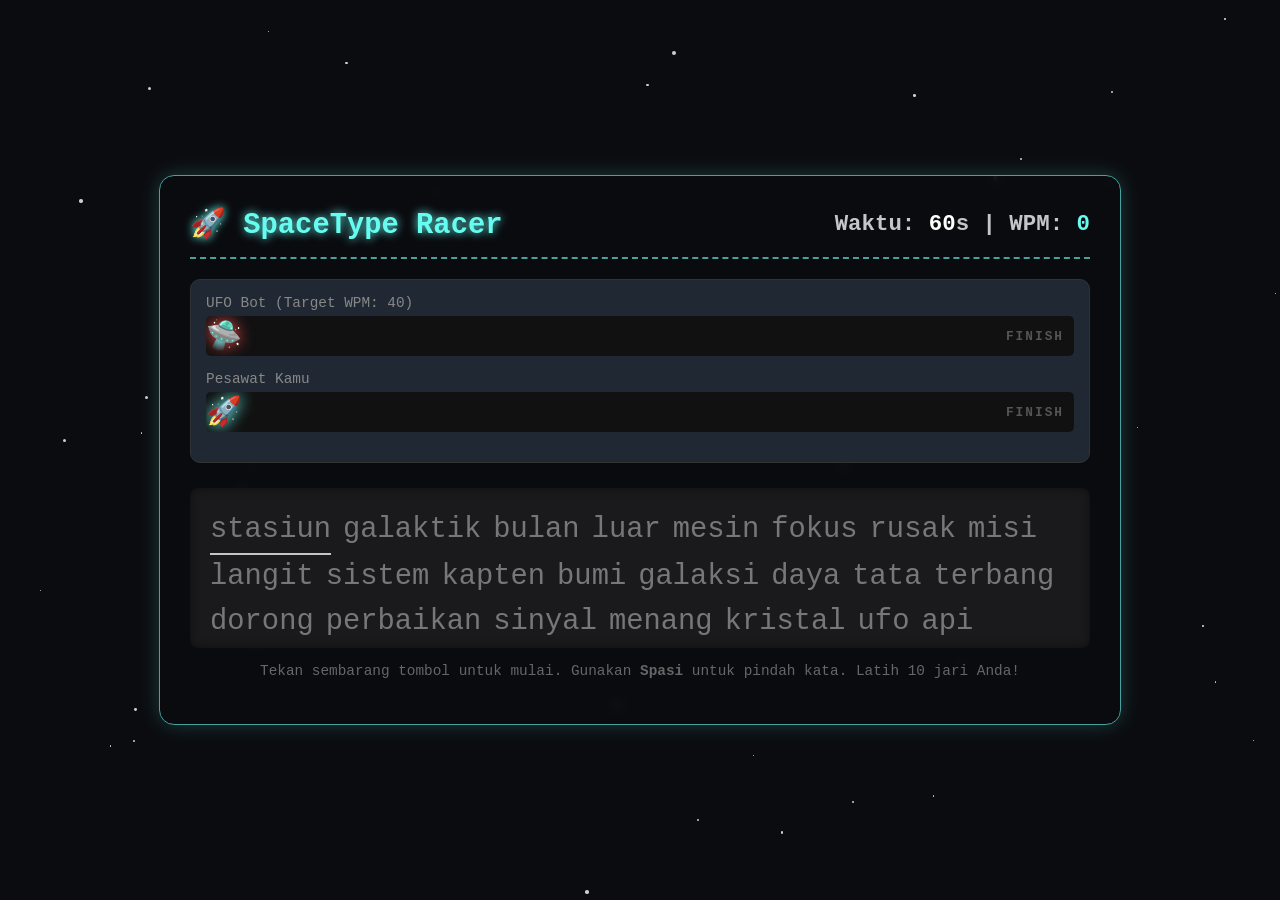
==== ngetik.html @ 65df05fd "Add files via upload" ====
<!DOCTYPE html>
<html lang="id">
<head>
    <meta charset="UTF-8">
    <meta name="viewport" content="width=device-width, initial-scale=1.0">
    <title>Balapan Ketik Angkasa - Belajar 10 Jari</title>
    <style>
        :root {
            --bg-color: #0b0c10;
            --text-main: #c5c6c7;
            --accent-cyan: #66fcf1;
            --accent-dark: #45a29e;
            --text-error: #ff4c4c;
            --track-bg: #1f2833;
        }

        body {
            margin: 0;
            padding: 0;
            background-color: var(--bg-color);
            color: var(--text-main);
            font-family: 'Consolas', 'Courier New', monospace;
            overflow: hidden;
            display: flex;
            justify-content: center;
            align-items: center;
            height: 100vh;
            /* Mencegah teks/elemen apa pun di layar (termasuk pesawat) bisa diblok/diseleksi/diklik secara tidak sengaja */
            user-select: none; 
            -webkit-user-select: none;
            -moz-user-select: none;
            -ms-user-select: none;
        }

        /* Starfield Background */
        .star {
            position: absolute;
            background-color: white;
            border-radius: 50%;
            z-index: 0;
            opacity: 0.8;
            animation: moveStar linear infinite;
        }

        @keyframes moveStar {
            from { transform: translateY(-100vh); }
            to { transform: translateY(100vh); }
        }

        #game-container {
            width: 90%;
            max-width: 900px;
            z-index: 10;
            background: rgba(11, 12, 16, 0.85);
            padding: 30px;
            border-radius: 15px;
            box-shadow: 0 0 20px rgba(102, 252, 241, 0.2);
            border: 1px solid var(--accent-dark);
            backdrop-filter: blur(5px);
        }

        header {
            display: flex;
            justify-content: space-between;
            align-items: center;
            margin-bottom: 20px;
            border-bottom: 2px dashed var(--accent-dark);
            padding-bottom: 15px;
            pointer-events: none; /* Tidak bisa diklik */
        }

        header h1 {
            margin: 0;
            font-size: 1.8rem;
            color: var(--accent-cyan);
            text-shadow: 0 0 10px var(--accent-cyan);
        }

        .stats {
            font-size: 1.4rem;
            font-weight: bold;
        }

        /* Racing Track */
        .track-board {
            background: var(--track-bg);
            border-radius: 10px;
            padding: 15px;
            margin-bottom: 25px;
            border: 1px solid #333;
            pointer-events: none; /* Membuat seluruh kolom pesawat sama sekali tidak bisa diklik/diketik/diinteraksi */
        }

        .lane-label {
            font-size: 0.9rem;
            color: #888;
            margin-bottom: 5px;
        }

        .lane {
            height: 40px;
            background: #111;
            border-radius: 5px;
            margin-bottom: 15px;
            position: relative;
            display: flex;
            align-items: center;
            overflow: hidden;
        }

        .lane::after {
            content: "FINISH";
            position: absolute;
            right: 10px;
            color: #555;
            font-weight: bold;
            font-size: 0.8rem;
            letter-spacing: 2px;
        }

        .ship {
            font-size: 1.8rem;
            position: absolute;
            left: 0%;
            transition: left 0.3s ease-out;
            z-index: 2;
        }

        #player-ship {
            filter: drop-shadow(0 0 8px var(--accent-cyan));
        }

        #bot-ship {
            filter: drop-shadow(0 0 8px var(--text-error));
        }

        /* Typing Area */
        .typing-box {
            background: #1a1a1d;
            border-radius: 8px;
            padding: 20px;
            font-size: 1.8rem;
            line-height: 2.8rem;
            height: 120px;
            overflow: hidden;
            position: relative;
            box-shadow: inset 0 0 10px rgba(0,0,0,0.5);
            cursor: text;
        }

        #words {
            display: flex;
            flex-wrap: wrap;
            align-content: flex-start;
            position: relative;
        }

        .word {
            margin-right: 12px;
            display: inline-block;
            position: relative;
        }

        .char {
            color: #777;
            transition: color 0.1s;
        }

        .char.correct {
            color: var(--accent-cyan);
            text-shadow: 0 0 5px var(--accent-cyan);
        }

        .char.incorrect {
            color: var(--text-error);
            text-shadow: 0 0 5px var(--text-error);
            background: rgba(255, 76, 76, 0.2);
            border-radius: 2px;
        }

        .word.active {
            border-bottom: 2px solid var(--text-main);
        }

        #hidden-input {
            position: absolute;
            opacity: 0;
            top: -1000px;
        }

        /* Modal / Score Screen */
        #result-modal {
            position: fixed;
            top: 0; left: 0; width: 100vw; height: 100vh;
            background: rgba(0, 0, 0, 0.85);
            display: flex;
            justify-content: center;
            align-items: center;
            z-index: 999;
            backdrop-filter: blur(8px);
            pointer-events: auto;
        }

        #result-modal.hidden {
            display: none;
        }

        .modal-content {
            background: var(--track-bg);
            padding: 40px;
            border-radius: 15px;
            text-align: center;
            border: 2px solid var(--accent-cyan);
            box-shadow: 0 0 30px rgba(102, 252, 241, 0.3);
            width: 400px;
        }

        .modal-content h2 {
            color: var(--accent-cyan);
            margin-top: 0;
        }

        .score-grid {
            display: flex;
            justify-content: space-around;
            margin: 30px 0;
        }

        .score-item {
            background: #111;
            padding: 20px;
            border-radius: 10px;
            min-width: 100px;
            border: 1px solid #333;
        }

        .score-value {
            font-size: 3rem;
            color: var(--accent-cyan);
            font-weight: bold;
        }

        .score-label {
            color: #888;
            font-size: 0.9rem;
            margin-top: 5px;
            text-transform: uppercase;
        }

        .btn-restart {
            background: transparent;
            color: var(--accent-cyan);
            border: 2px solid var(--accent-cyan);
            padding: 12px 25px;
            font-size: 1.2rem;
            font-family: inherit;
            border-radius: 5px;
            cursor: pointer;
            transition: all 0.2s;
            font-weight: bold;
            pointer-events: auto; /* Tombol ini tetap bisa diklik */
        }

        .btn-restart:hover {
            background: var(--accent-cyan);
            color: var(--bg-color);
            box-shadow: 0 0 15px var(--accent-cyan);
        }

        .instructions {
            text-align: center;
            color: #666;
            font-size: 0.9rem;
            margin-top: 15px;
            pointer-events: none;
        }
    </style>
</head>
<body>

    <div id="starfield"></div>

    <div id="game-container">
        <header>
            <h1>🚀 SpaceType Racer</h1>
            <div class="stats">
                Waktu: <span id="time" style="color:#fff;">60</span>s | WPM: <span id="wpm-live" style="color:var(--accent-cyan);">0</span>
            </div>
        </header>

        <div class="track-board">
            <div class="lane-label">UFO Bot (Target WPM: 40)</div>
            <div class="lane">
                <div id="bot-ship" class="ship">🛸</div>
            </div>
            <div class="lane-label">Pesawat Kamu</div>
            <div class="lane">
                <div id="player-ship" class="ship">🚀</div>
            </div>
        </div>

        <div class="typing-box" id="typing-box">
            <div id="words"></div>
        </div>
        
        <p class="instructions">
            Tekan sembarang tombol untuk mulai. Gunakan <b>Spasi</b> untuk pindah kata. Latih 10 jari Anda!
        </p>

        <input type="text" id="hidden-input" autocomplete="off" autocorrect="off" autocapitalize="off" spellcheck="false">
    </div>

    <!-- Result Screen -->
    <div id="result-modal" class="hidden">
        <div class="modal-content">
            <h2>🏁 Misi Selesai! 🏁</h2>
            <div class="score-grid">
                <div class="score-item">
                    <div class="score-value" id="final-wpm">0</div>
                    <div class="score-label">WPM</div>
                </div>
                <div class="score-item">
                    <div class="score-value" id="final-accuracy">0%</div>
                    <div class="score-label">Akurasi</div>
                </div>
            </div>
            <p style="color:#aaa; font-size:1rem; margin-bottom: 25px;">
                Total Karakter Benar: <span id="correct-chars-count" style="color:#fff;">0</span>
            </p>
            <button class="btn-restart" onclick="initGame()">🚀 Main Lagi</button>
        </div>
    </div>

    <script>
        function createStars() {
            const container = document.getElementById('starfield');
            for(let i = 0; i < 50; i++) {
                let star = document.createElement('div');
                star.className = 'star';
                let size = Math.random() * 3 + 1;
                star.style.width = size + 'px';
                star.style.height = size + 'px';
                star.style.left = Math.random() * 100 + 'vw';
                star.style.top = Math.random() * 100 + 'vh';
                star.style.animationDuration = (Math.random() * 3 + 2) + 's';
                star.style.animationDelay = (Math.random() * 2) + 's';
                container.appendChild(star);
            }
        }
        createStars();

        const kataIndo = [
            "saya", "kamu", "kita", "mereka", "pesawat", "luar", "angkasa", "bintang", "galaksi", 
            "roket", "cepat", "kilat", "meteor", "planet", "bulan", "matahari", "bumi", "orbit", 
            "komet", "astronot", "kosmos", "terbang", "balapan", "menang", "kalah", "juara", "waktu", 
            "mengetik", "jari", "belajar", "fokus", "tepat", "akurat", "langit", "hitam", "gelap", 
            "cahaya", "batu", "debu", "udara", "api", "mesin", "kecepatan", "super", "galaktik", 
            "nebula", "alien", "ufo", "laser", "radar", "sistem", "tata", "surya", "bima", "sakti", 
            "gravitasi", "vakum", "dimensi", "ruang", "kapsul", "stasiun", "satelit", "komunikasi", 
            "sinyal", "kontrol", "misi", "kapten", "pilot", "baju", "helm", "oksigen", "bahan", 
            "bakar", "kristal", "energi", "daya", "dorong", "lompat", "hiper", "navigasi", "koordinat", 
            "tujuan", "selamat", "bahaya", "sistem", "rusak", "perbaikan", "berhasil", "menuju"
        ];
        
        let timer = 60;
        let interval = null;
        let isPlaying = false;
        let charIndex = 0; 
        let wordIndex = 0;
        let correctChars = 0;
        let totalKeystrokes = 0;
        
        const wordsDiv = document.getElementById('words');
        const input = document.getElementById('hidden-input');
        const timeDisplay = document.getElementById('time');
        const wpmDisplay = document.getElementById('wpm-live');
        const playerShip = document.getElementById('player-ship');
        const botShip = document.getElementById('bot-ship');
        const modal = document.getElementById('result-modal');
        const typingBox = document.getElementById('typing-box');

        function initGame() {
            timer = 60;
            isPlaying = false;
            clearInterval(interval);
            correctChars = 0;
            totalKeystrokes = 0;
            wordIndex = 0;
            charIndex = 0;
            
            timeDisplay.innerText = timer;
            wpmDisplay.innerText = 0;
            playerShip.style.left = '0%';
            botShip.style.left = '0%';
            modal.classList.add('hidden');
            
            input.disabled = false;
            input.value = '';
            input.focus();
            
            generateWords();
        }

        function generateWords() {
            wordsDiv.innerHTML = '';
            let shuffled = [...kataIndo].sort(() => 0.5 - Math.random());
            let wordPool = [];
            while(wordPool.length < 150) {
                wordPool = wordPool.concat(shuffled.sort(() => 0.5 - Math.random()));
            }
            
            wordPool.slice(0, 150).forEach((word) => {
                let wordSpan = document.createElement('div');
                wordSpan.classList.add('word');
                word.split('').forEach(char => {
                    let charSpan = document.createElement('span');
                    charSpan.classList.add('char');
                    charSpan.innerText = char;
                    wordSpan.appendChild(charSpan);
                });
                wordsDiv.appendChild(wordSpan);
            });
            
            wordsDiv.childNodes[0].classList.add('active');
        }

        typingBox.addEventListener('click', () => input.focus());
        document.addEventListener('keydown', () => input.focus());

        input.addEventListener('input', (e) => {
            if(!isPlaying) {
                startTimer();
            }
            
            const currentWord = wordsDiv.childNodes[wordIndex];
            const chars = currentWord.childNodes;
            const typedVal = input.value;
            const typedChar = typedVal[typedVal.length - 1];
            
            if(typedVal.length < charIndex) {
                charIndex--;
                if(charIndex < 0) charIndex = 0;
                chars[charIndex].classList.remove('correct', 'incorrect');
                return;
            }

            if(typedChar === ' ') {
                if(charIndex > 0) {
                    currentWord.classList.remove('active');
                    
                    for(let i = charIndex; i < chars.length; i++) {
                        chars[i].classList.add('incorrect');
                    }
                    
                    wordIndex++;
                    charIndex = 0;
                    wordsDiv.childNodes[wordIndex].classList.add('active');
                    input.value = '';
                    
                    scrollWords();
                } else {
                    input.value = '';
                }
                return;
            }

            if(charIndex < chars.length) {
                totalKeystrokes++;
                const expectedChar = chars[charIndex].innerText;
                
                if(typedChar === expectedChar) {
                    chars[charIndex].classList.add('correct');
                    correctChars++;
                } else {
                    chars[charIndex].classList.add('incorrect');
                }
                
                charIndex++;
                updateStats();
            } else {
                input.value = input.value.slice(0, -1);
            }
        });

        function scrollWords() {
            const activeWord = wordsDiv.childNodes[wordIndex];
            const activeTop = activeWord.offsetTop;
            
            let wordsToHide = [];
            
            for (let i = 0; i < wordIndex; i++) {
                let word = wordsDiv.childNodes[i];
                if (word.offsetTop < activeTop && word.style.display !== 'none') {
                    wordsToHide.push(word);
                }
            }
            
            wordsToHide.forEach(word => {
                word.style.display = 'none';
            });
        }

        function startTimer() {
            isPlaying = true;
            interval = setInterval(() => {
                timer--;
                timeDisplay.innerText = timer;
                
                let timeElapsed = 60 - timer;
                let maxTrackWPM = 100;
                let botPercent = (timeElapsed / 60) * (40 / maxTrackWPM) * 100;
                botShip.style.left = Math.min(botPercent, 90) + '%';
                
                if(timer <= 0) {
                    endGame();
                }
            }, 1000);
        }

        function updateStats() {
            let timeElapsed = 60 - timer;
            let currentWPM = 0;
            if(timeElapsed > 0) {
                currentWPM = Math.round((correctChars / 5) / (timeElapsed / 60));
            }
            wpmDisplay.innerText = currentWPM;
            
            let maxTrackWPM = 100;
            let wpmEquiv = (correctChars / 5);
            let playerPercent = (wpmEquiv / maxTrackWPM) * 100;
            
            playerShip.style.left = Math.min(playerPercent, 90) + '%';
        }

        function endGame() {
            clearInterval(interval);
            isPlaying = false;
            input.disabled = true;
            
            let finalWpm = Math.round(correctChars / 5);
            let accuracy = totalKeystrokes > 0 ? Math.round((correctChars / totalKeystrokes) * 100) : 0;
            
            document.getElementById('final-wpm').innerText = finalWpm;
            document.getElementById('final-accuracy').innerText = accuracy + '%';
            document.getElementById('correct-chars-count').innerText = correctChars;
            
            modal.classList.remove('hidden');
        }

        window.onload = initGame;
    </script>
</body>
</html>
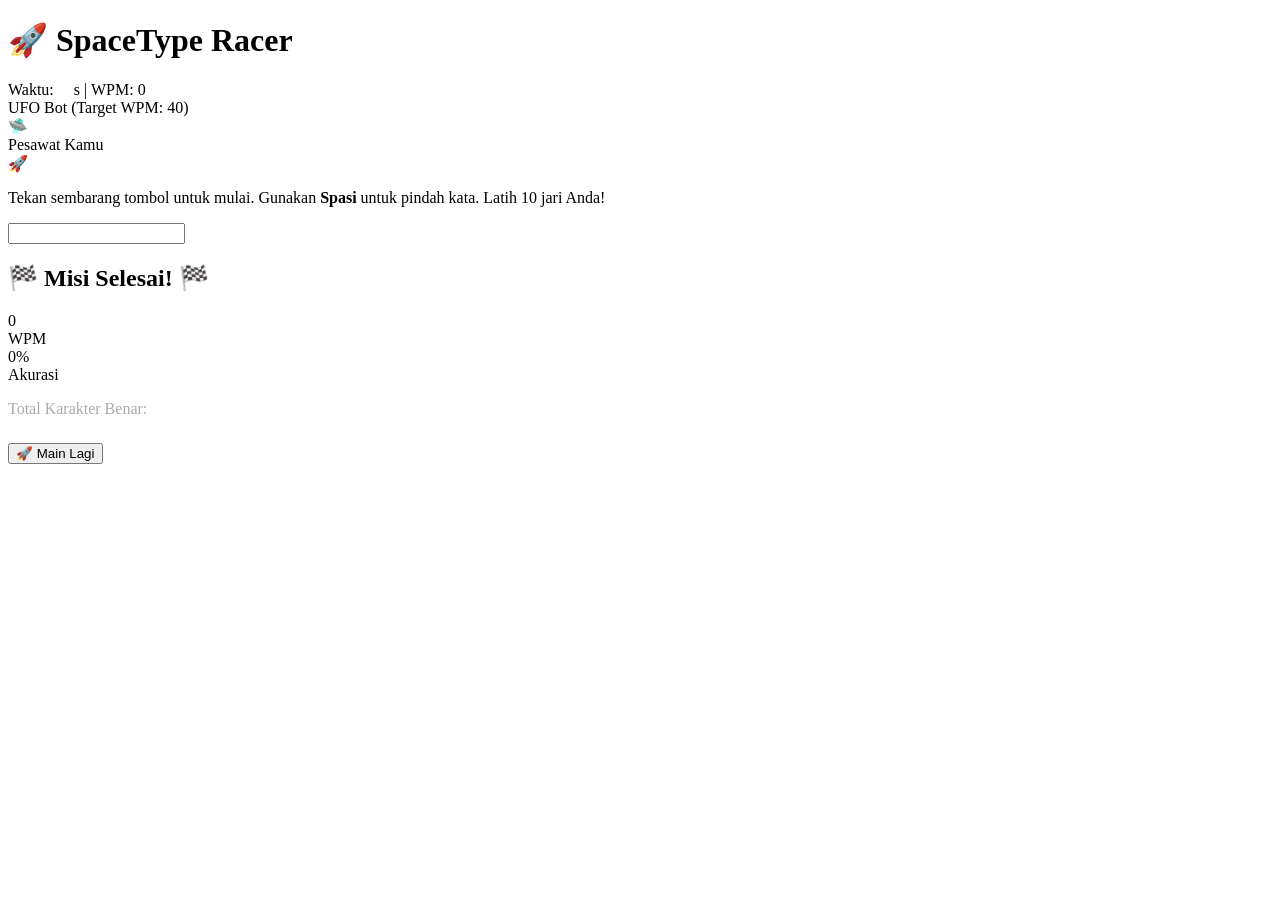
==== commit 9b53ec35: "Add files via upload" ====
--- a/ngetik.html
+++ b/ngetik.html
@@ -4,277 +4,7 @@
     <meta charset="UTF-8">
     <meta name="viewport" content="width=device-width, initial-scale=1.0">
     <title>Balapan Ketik Angkasa - Belajar 10 Jari</title>
-    <style>
-        :root {
-            --bg-color: #0b0c10;
-            --text-main: #c5c6c7;
-            --accent-cyan: #66fcf1;
-            --accent-dark: #45a29e;
-            --text-error: #ff4c4c;
-            --track-bg: #1f2833;
-        }
-
-        body {
-            margin: 0;
-            padding: 0;
-            background-color: var(--bg-color);
-            color: var(--text-main);
-            font-family: 'Consolas', 'Courier New', monospace;
-            overflow: hidden;
-            display: flex;
-            justify-content: center;
-            align-items: center;
-            height: 100vh;
-            /* Mencegah teks/elemen apa pun di layar (termasuk pesawat) bisa diblok/diseleksi/diklik secara tidak sengaja */
-            user-select: none; 
-            -webkit-user-select: none;
-            -moz-user-select: none;
-            -ms-user-select: none;
-        }
-
-        /* Starfield Background */
-        .star {
-            position: absolute;
-            background-color: white;
-            border-radius: 50%;
-            z-index: 0;
-            opacity: 0.8;
-            animation: moveStar linear infinite;
-        }
-
-        @keyframes moveStar {
-            from { transform: translateY(-100vh); }
-            to { transform: translateY(100vh); }
-        }
-
-        #game-container {
-            width: 90%;
-            max-width: 900px;
-            z-index: 10;
-            background: rgba(11, 12, 16, 0.85);
-            padding: 30px;
-            border-radius: 15px;
-            box-shadow: 0 0 20px rgba(102, 252, 241, 0.2);
-            border: 1px solid var(--accent-dark);
-            backdrop-filter: blur(5px);
-        }
-
-        header {
-            display: flex;
-            justify-content: space-between;
-            align-items: center;
-            margin-bottom: 20px;
-            border-bottom: 2px dashed var(--accent-dark);
-            padding-bottom: 15px;
-            pointer-events: none; /* Tidak bisa diklik */
-        }
-
-        header h1 {
-            margin: 0;
-            font-size: 1.8rem;
-            color: var(--accent-cyan);
-            text-shadow: 0 0 10px var(--accent-cyan);
-        }
-
-        .stats {
-            font-size: 1.4rem;
-            font-weight: bold;
-        }
-
-        /* Racing Track */
-        .track-board {
-            background: var(--track-bg);
-            border-radius: 10px;
-            padding: 15px;
-            margin-bottom: 25px;
-            border: 1px solid #333;
-            pointer-events: none; /* Membuat seluruh kolom pesawat sama sekali tidak bisa diklik/diketik/diinteraksi */
-        }
-
-        .lane-label {
-            font-size: 0.9rem;
-            color: #888;
-            margin-bottom: 5px;
-        }
-
-        .lane {
-            height: 40px;
-            background: #111;
-            border-radius: 5px;
-            margin-bottom: 15px;
-            position: relative;
-            display: flex;
-            align-items: center;
-            overflow: hidden;
-        }
-
-        .lane::after {
-            content: "FINISH";
-            position: absolute;
-            right: 10px;
-            color: #555;
-            font-weight: bold;
-            font-size: 0.8rem;
-            letter-spacing: 2px;
-        }
-
-        .ship {
-            font-size: 1.8rem;
-            position: absolute;
-            left: 0%;
-            transition: left 0.3s ease-out;
-            z-index: 2;
-        }
-
-        #player-ship {
-            filter: drop-shadow(0 0 8px var(--accent-cyan));
-        }
-
-        #bot-ship {
-            filter: drop-shadow(0 0 8px var(--text-error));
-        }
-
-        /* Typing Area */
-        .typing-box {
-            background: #1a1a1d;
-            border-radius: 8px;
-            padding: 20px;
-            font-size: 1.8rem;
-            line-height: 2.8rem;
-            height: 120px;
-            overflow: hidden;
-            position: relative;
-            box-shadow: inset 0 0 10px rgba(0,0,0,0.5);
-            cursor: text;
-        }
-
-        #words {
-            display: flex;
-            flex-wrap: wrap;
-            align-content: flex-start;
-            position: relative;
-        }
-
-        .word {
-            margin-right: 12px;
-            display: inline-block;
-            position: relative;
-        }
-
-        .char {
-            color: #777;
-            transition: color 0.1s;
-        }
-
-        .char.correct {
-            color: var(--accent-cyan);
-            text-shadow: 0 0 5px var(--accent-cyan);
-        }
-
-        .char.incorrect {
-            color: var(--text-error);
-            text-shadow: 0 0 5px var(--text-error);
-            background: rgba(255, 76, 76, 0.2);
-            border-radius: 2px;
-        }
-
-        .word.active {
-            border-bottom: 2px solid var(--text-main);
-        }
-
-        #hidden-input {
-            position: absolute;
-            opacity: 0;
-            top: -1000px;
-        }
-
-        /* Modal / Score Screen */
-        #result-modal {
-            position: fixed;
-            top: 0; left: 0; width: 100vw; height: 100vh;
-            background: rgba(0, 0, 0, 0.85);
-            display: flex;
-            justify-content: center;
-            align-items: center;
-            z-index: 999;
-            backdrop-filter: blur(8px);
-            pointer-events: auto;
-        }
-
-        #result-modal.hidden {
-            display: none;
-        }
-
-        .modal-content {
-            background: var(--track-bg);
-            padding: 40px;
-            border-radius: 15px;
-            text-align: center;
-            border: 2px solid var(--accent-cyan);
-            box-shadow: 0 0 30px rgba(102, 252, 241, 0.3);
-            width: 400px;
-        }
-
-        .modal-content h2 {
-            color: var(--accent-cyan);
-            margin-top: 0;
-        }
-
-        .score-grid {
-            display: flex;
-            justify-content: space-around;
-            margin: 30px 0;
-        }
-
-        .score-item {
-            background: #111;
-            padding: 20px;
-            border-radius: 10px;
-            min-width: 100px;
-            border: 1px solid #333;
-        }
-
-        .score-value {
-            font-size: 3rem;
-            color: var(--accent-cyan);
-            font-weight: bold;
-        }
-
-        .score-label {
-            color: #888;
-            font-size: 0.9rem;
-            margin-top: 5px;
-            text-transform: uppercase;
-        }
-
-        .btn-restart {
-            background: transparent;
-            color: var(--accent-cyan);
-            border: 2px solid var(--accent-cyan);
-            padding: 12px 25px;
-            font-size: 1.2rem;
-            font-family: inherit;
-            border-radius: 5px;
-            cursor: pointer;
-            transition: all 0.2s;
-            font-weight: bold;
-            pointer-events: auto; /* Tombol ini tetap bisa diklik */
-        }
-
-        .btn-restart:hover {
-            background: var(--accent-cyan);
-            color: var(--bg-color);
-            box-shadow: 0 0 15px var(--accent-cyan);
-        }
-
-        .instructions {
-            text-align: center;
-            color: #666;
-            font-size: 0.9rem;
-            margin-top: 15px;
-            pointer-events: none;
-        }
-    </style>
+    <link rel="stylesheet" href="app.css">
 </head>
 <body>
 
@@ -310,7 +40,6 @@
         <input type="text" id="hidden-input" autocomplete="off" autocorrect="off" autocapitalize="off" spellcheck="false">
     </div>
 
-    <!-- Result Screen -->
     <div id="result-modal" class="hidden">
         <div class="modal-content">
             <h2>🏁 Misi Selesai! 🏁</h2>
@@ -327,227 +56,10 @@
             <p style="color:#aaa; font-size:1rem; margin-bottom: 25px;">
                 Total Karakter Benar: <span id="correct-chars-count" style="color:#fff;">0</span>
             </p>
-            <button class="btn-restart" onclick="initGame()">🚀 Main Lagi</button>
+            <button class="btn-restart" id="btn-restart">🚀 Main Lagi</button>
         </div>
     </div>
 
-    <script>
-        function createStars() {
-            const container = document.getElementById('starfield');
-            for(let i = 0; i < 50; i++) {
-                let star = document.createElement('div');
-                star.className = 'star';
-                let size = Math.random() * 3 + 1;
-                star.style.width = size + 'px';
-                star.style.height = size + 'px';
-                star.style.left = Math.random() * 100 + 'vw';
-                star.style.top = Math.random() * 100 + 'vh';
-                star.style.animationDuration = (Math.random() * 3 + 2) + 's';
-                star.style.animationDelay = (Math.random() * 2) + 's';
-                container.appendChild(star);
-            }
-        }
-        createStars();
-
-        const kataIndo = [
-            "saya", "kamu", "kita", "mereka", "pesawat", "luar", "angkasa", "bintang", "galaksi", 
-            "roket", "cepat", "kilat", "meteor", "planet", "bulan", "matahari", "bumi", "orbit", 
-            "komet", "astronot", "kosmos", "terbang", "balapan", "menang", "kalah", "juara", "waktu", 
-            "mengetik", "jari", "belajar", "fokus", "tepat", "akurat", "langit", "hitam", "gelap", 
-            "cahaya", "batu", "debu", "udara", "api", "mesin", "kecepatan", "super", "galaktik", 
-            "nebula", "alien", "ufo", "laser", "radar", "sistem", "tata", "surya", "bima", "sakti", 
-            "gravitasi", "vakum", "dimensi", "ruang", "kapsul", "stasiun", "satelit", "komunikasi", 
-            "sinyal", "kontrol", "misi", "kapten", "pilot", "baju", "helm", "oksigen", "bahan", 
-            "bakar", "kristal", "energi", "daya", "dorong", "lompat", "hiper", "navigasi", "koordinat", 
-            "tujuan", "selamat", "bahaya", "sistem", "rusak", "perbaikan", "berhasil", "menuju"
-        ];
-        
-        let timer = 60;
-        let interval = null;
-        let isPlaying = false;
-        let charIndex = 0; 
-        let wordIndex = 0;
-        let correctChars = 0;
-        let totalKeystrokes = 0;
-        
-        const wordsDiv = document.getElementById('words');
-        const input = document.getElementById('hidden-input');
-        const timeDisplay = document.getElementById('time');
-        const wpmDisplay = document.getElementById('wpm-live');
-        const playerShip = document.getElementById('player-ship');
-        const botShip = document.getElementById('bot-ship');
-        const modal = document.getElementById('result-modal');
-        const typingBox = document.getElementById('typing-box');
-
-        function initGame() {
-            timer = 60;
-            isPlaying = false;
-            clearInterval(interval);
-            correctChars = 0;
-            totalKeystrokes = 0;
-            wordIndex = 0;
-            charIndex = 0;
-            
-            timeDisplay.innerText = timer;
-            wpmDisplay.innerText = 0;
-            playerShip.style.left = '0%';
-            botShip.style.left = '0%';
-            modal.classList.add('hidden');
-            
-            input.disabled = false;
-            input.value = '';
-            input.focus();
-            
-            generateWords();
-        }
-
-        function generateWords() {
-            wordsDiv.innerHTML = '';
-            let shuffled = [...kataIndo].sort(() => 0.5 - Math.random());
-            let wordPool = [];
-            while(wordPool.length < 150) {
-                wordPool = wordPool.concat(shuffled.sort(() => 0.5 - Math.random()));
-            }
-            
-            wordPool.slice(0, 150).forEach((word) => {
-                let wordSpan = document.createElement('div');
-                wordSpan.classList.add('word');
-                word.split('').forEach(char => {
-                    let charSpan = document.createElement('span');
-                    charSpan.classList.add('char');
-                    charSpan.innerText = char;
-                    wordSpan.appendChild(charSpan);
-                });
-                wordsDiv.appendChild(wordSpan);
-            });
-            
-            wordsDiv.childNodes[0].classList.add('active');
-        }
-
-        typingBox.addEventListener('click', () => input.focus());
-        document.addEventListener('keydown', () => input.focus());
-
-        input.addEventListener('input', (e) => {
-            if(!isPlaying) {
-                startTimer();
-            }
-            
-            const currentWord = wordsDiv.childNodes[wordIndex];
-            const chars = currentWord.childNodes;
-            const typedVal = input.value;
-            const typedChar = typedVal[typedVal.length - 1];
-            
-            if(typedVal.length < charIndex) {
-                charIndex--;
-                if(charIndex < 0) charIndex = 0;
-                chars[charIndex].classList.remove('correct', 'incorrect');
-                return;
-            }
-
-            if(typedChar === ' ') {
-                if(charIndex > 0) {
-                    currentWord.classList.remove('active');
-                    
-                    for(let i = charIndex; i < chars.length; i++) {
-                        chars[i].classList.add('incorrect');
-                    }
-                    
-                    wordIndex++;
-                    charIndex = 0;
-                    wordsDiv.childNodes[wordIndex].classList.add('active');
-                    input.value = '';
-                    
-                    scrollWords();
-                } else {
-                    input.value = '';
-                }
-                return;
-            }
-
-            if(charIndex < chars.length) {
-                totalKeystrokes++;
-                const expectedChar = chars[charIndex].innerText;
-                
-                if(typedChar === expectedChar) {
-                    chars[charIndex].classList.add('correct');
-                    correctChars++;
-                } else {
-                    chars[charIndex].classList.add('incorrect');
-                }
-                
-                charIndex++;
-                updateStats();
-            } else {
-                input.value = input.value.slice(0, -1);
-            }
-        });
-
-        function scrollWords() {
-            const activeWord = wordsDiv.childNodes[wordIndex];
-            const activeTop = activeWord.offsetTop;
-            
-            let wordsToHide = [];
-            
-            for (let i = 0; i < wordIndex; i++) {
-                let word = wordsDiv.childNodes[i];
-                if (word.offsetTop < activeTop && word.style.display !== 'none') {
-                    wordsToHide.push(word);
-                }
-            }
-            
-            wordsToHide.forEach(word => {
-                word.style.display = 'none';
-            });
-        }
-
-        function startTimer() {
-            isPlaying = true;
-            interval = setInterval(() => {
-                timer--;
-                timeDisplay.innerText = timer;
-                
-                let timeElapsed = 60 - timer;
-                let maxTrackWPM = 100;
-                let botPercent = (timeElapsed / 60) * (40 / maxTrackWPM) * 100;
-                botShip.style.left = Math.min(botPercent, 90) + '%';
-                
-                if(timer <= 0) {
-                    endGame();
-                }
-            }, 1000);
-        }
-
-        function updateStats() {
-            let timeElapsed = 60 - timer;
-            let currentWPM = 0;
-            if(timeElapsed > 0) {
-                currentWPM = Math.round((correctChars / 5) / (timeElapsed / 60));
-            }
-            wpmDisplay.innerText = currentWPM;
-            
-            let maxTrackWPM = 100;
-            let wpmEquiv = (correctChars / 5);
-            let playerPercent = (wpmEquiv / maxTrackWPM) * 100;
-            
-            playerShip.style.left = Math.min(playerPercent, 90) + '%';
-        }
-
-        function endGame() {
-            clearInterval(interval);
-            isPlaying = false;
-            input.disabled = true;
-            
-            let finalWpm = Math.round(correctChars / 5);
-            let accuracy = totalKeystrokes > 0 ? Math.round((correctChars / totalKeystrokes) * 100) : 0;
-            
-            document.getElementById('final-wpm').innerText = finalWpm;
-            document.getElementById('final-accuracy').innerText = accuracy + '%';
-            document.getElementById('correct-chars-count').innerText = correctChars;
-            
-            modal.classList.remove('hidden');
-        }
-
-        window.onload = initGame;
-    </script>
+    <script src="app.js"></script>
 </body>
 </html>
